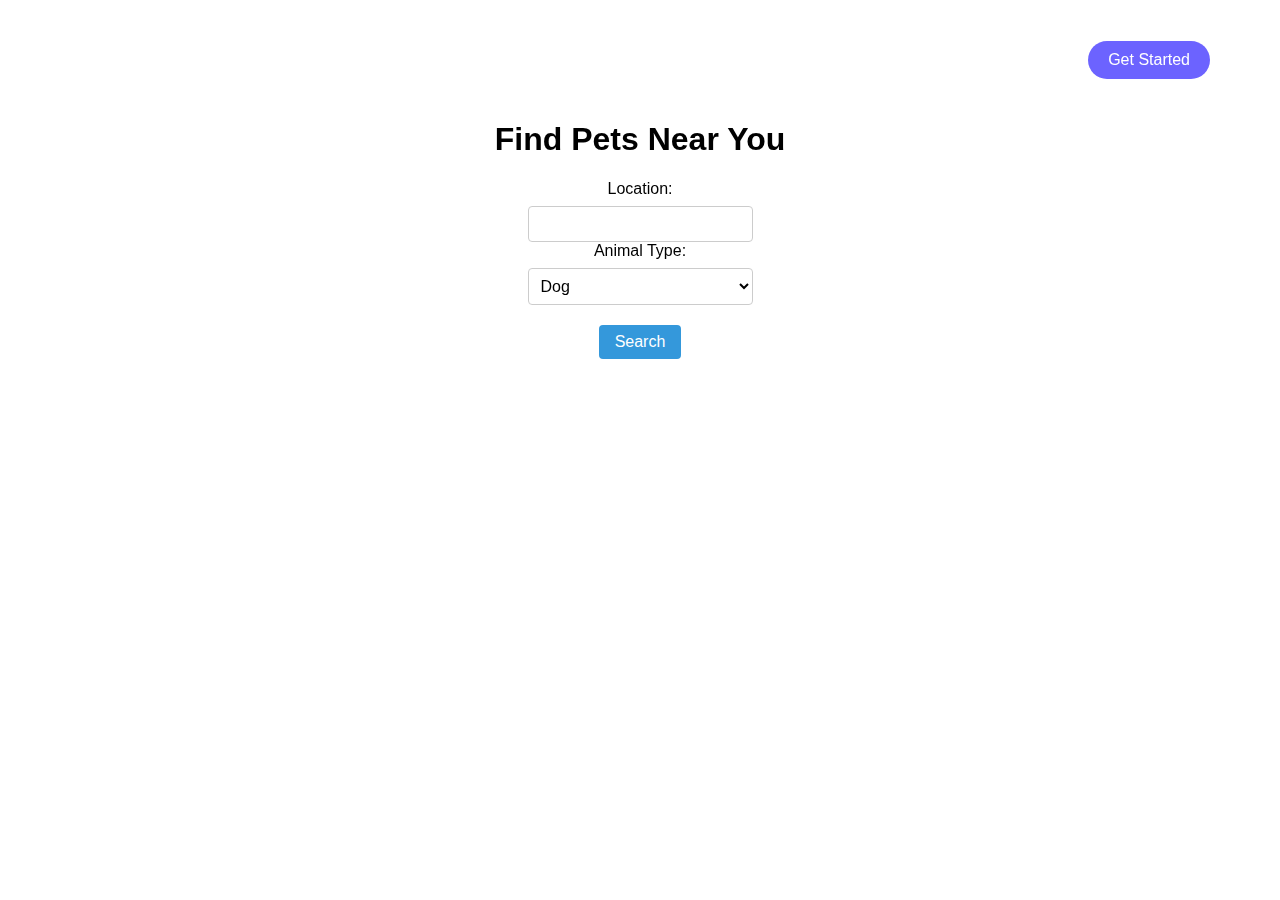
==== findapet.html @ 40ea43f3 "file chnages" ====
<!DOCTYPE html>
<html lang="en">
  <head>
    <meta charset="UTF-8" />
    <meta name="viewport" content="width=device-width, initial-scale=1.0" />
    <title>Pet Finder</title>
    <link rel="stylesheet" href="style2.css" />
  </head>
  <body>
    <div class="landing-page">
      <header>
        <div class="container">
          <a href="#" class="logo"><b>addtoyourfamily.com</b></a>
          <ul class="links">
            <li>Home</li>
            <li id="get-started-button">PetFinder</li>
            <li>About</li>
            <li id="get-started-button">Get Started</li>
          </ul>
        </div>
      </header>
    </div>
    <h1>Find Pets Near You</h1>
    <form id="search-form">
      <label for="location">Location:</label>
      <input type="text" id="location" name="location" required />

      <label for="animal-type">Animal Type:</label>
      <select id="animal-type" name="animal-type">
        <option value="Dog">Dog</option>
        <option value="Cat">Cat</option>
        <option value="Rabbit">Rabbit</option>
      </select>

      <button class="search-button" type="submit">Search</button>
    </form>

    <div id="results"></div>
    <script src="script.js" defer></script>
  </body>
</html>
---- style2.css ----
/* Start Global Rules */
* {
  box-sizing: border-box;
}

body {
  font-family: "Open Sans", sans-serif;
  margin: 20px;
  padding: 0;
  background-image: url("https://static.vecteezy.com/system/resources/previews/003/031/764/original/blue-wide-background-with-linear-blurred-gradient-free-vector.jpg");
  backdrop-filter: blur(10px);
  color: #000;
  display: flex;
  flex-direction: column;
  align-items: center;
  text-align: center;
  animation: fadeIn 1s ease-in-out;
}

@keyframes fadeIn {
  from {
    opacity: 0;
  }
  to {
    opacity: 1;
  }
}

a {
  text-decoration: none;
}

ul {
  list-style: none;
  padding: 0;
  margin: 0;
}

.container {
  padding-left: 15px;
  padding-right: 15px;
  margin-left: auto;
  margin-right: auto;
}

header {
  color: white;
  text-align: center;
  padding: 1em 0;
  width: 100%;
  animation: slideDown 1s ease-in-out;
}

@media (min-width: 768px) {
  .container {
    width: 750px;
  }
}

@media (min-width: 992px) {
  .container {
    width: 970px;
  }
}

@media (min-width: 1200px) {
  .container {
    width: 1170px;
  }
}

/* Start Landing Page */
.landing-page header {
  min-height: 80px;
  display: flex;
}

@media (max-width: 767px) {
  .landing-page header {
    min-height: auto;
    display: initial;
  }
}

.landing-page header .container {
  display: flex;
  align-items: center;
  justify-content: space-between;
}

@media (max-width: 767px) {
  .landing-page header .container {
    flex-direction: column;
    justify-content: center;
  }
}

.landing-page header .logo {
  color: rgba(255, 255, 255, 0.9);
  font-weight: bold;
  text-transform: uppercase;
  font-size: 24px;
}

@media (max-width: 767px) {
  .landing-page header .logo {
    margin-top: 20px;
    margin-bottom: 20px;
  }
}

.landing-page header .links {
  display: flex;
  align-items: center;
}

@media (max-width: 767px) {
  .landing-page header .links {
    text-align: center;
    gap: 10px;
  }
}

.landing-page header .links li {
  margin-left: 30px;
  color: rgba(255, 255, 255, 0.9);
  cursor: pointer;
  transition: 0.3s;
}

@media (max-width: 767px) {
  .landing-page header .links li {
    margin-left: auto;
  }
}

.landing-page header .links li:last-child {
  border-radius: 20px;
  padding: 10px 20px;
  color: #fff;
  background-color: #6c63ff;
}

.landing-page header .links li:not(:last-child):hover {
  color: #6c63ff;
}

@keyframes slideDown {
  from {
    transform: translateY(-100%);
  }
  to {
    transform: translateY(0);
  }
}

main {
  max-width: 600px;
  margin: 0 auto;
  padding: 1em;
  display: flex;
  flex-direction: column;
  align-items: center;
}

form {
  margin-bottom: 1em;
  animation: fadeInUp 1s ease-in-out;
}

@keyframes fadeInUp {
  from {
    opacity: 0;
    transform: translateY(20px);
  }
  to {
    opacity: 1;
    transform: translateY(0);
  }
}

label {
  display: block;
  margin-bottom: 0.5em;
}

input[type="text"],
select {
  width: 100%;
  padding: 0.5em;
  font-size: 1rem;
  border: 1px solid #ccc;
  border-radius: 4px;
  background-color: rgba(255, 255, 255, 0.1); /* Semi-transparent background */
  color: #000; /* Black text color */
}

button {
  padding: 0.5em 1em;
  font-size: 1rem;
  border: none;
  background-color: #3498db;
  color: white;
  border-radius: 4px;
  cursor: pointer;
}

.search-button {
  margin-top: 20px;
}

button:hover {
  background-color: #2980b9;
}

#results {
  display: flex;
  flex-wrap: wrap;
  justify-content: center;
  align-items: flex-start;
  gap: 1rem;
  margin-top: 2rem;
  flex-grow: 1;
  width: 100%;
}

.pet-card {
  background-color: #fff;
  border: 1px solid #ccc;
  border-radius: 5px;
  padding: 1rem;
  box-shadow: 0 2px 4px rgba(0, 0, 0, 0.1);
  width: 300px;
  height: 600px; /* Set a fixed height for the pet card */
  animation: slideUp 1s ease-in-out;
}

@keyframes slideUp {
  from {
    transform: translateY(100%);
  }
  to {
    transform: translateY(0);
  }
}

.pet-image {
  text-align: center;
}

.pet-image img {
  max-width: 100%;
  height: 250px;
  border-radius: 5px;
}

.pet-info {
  text-align: left;
  max-height: 280px; /* Set a maximum height for the pet info */
  overflow: hidden;
}

.pet-info p {
  margin: 0; /* Remove margin to prevent spacing issues */
  padding: 0; /* Remove padding to prevent spacing issues */
  font-size: 14px; /* Adjust font size to fit content */
}

.pet-info h2 {
  margin-top: 0;
}

.adopt-button {
  display: block;
  margin-top: 1rem;
  padding: 0.5rem 1rem;
  font-size: 1rem;
  border: none;
  background-color: #e74c3c;
  color: white;
  border-radius: 4px;
  cursor: pointer;
  transition: background-color 0.3s ease-in-out;
}

.adopt-button:hover {
  background-color: #c0392b;
}
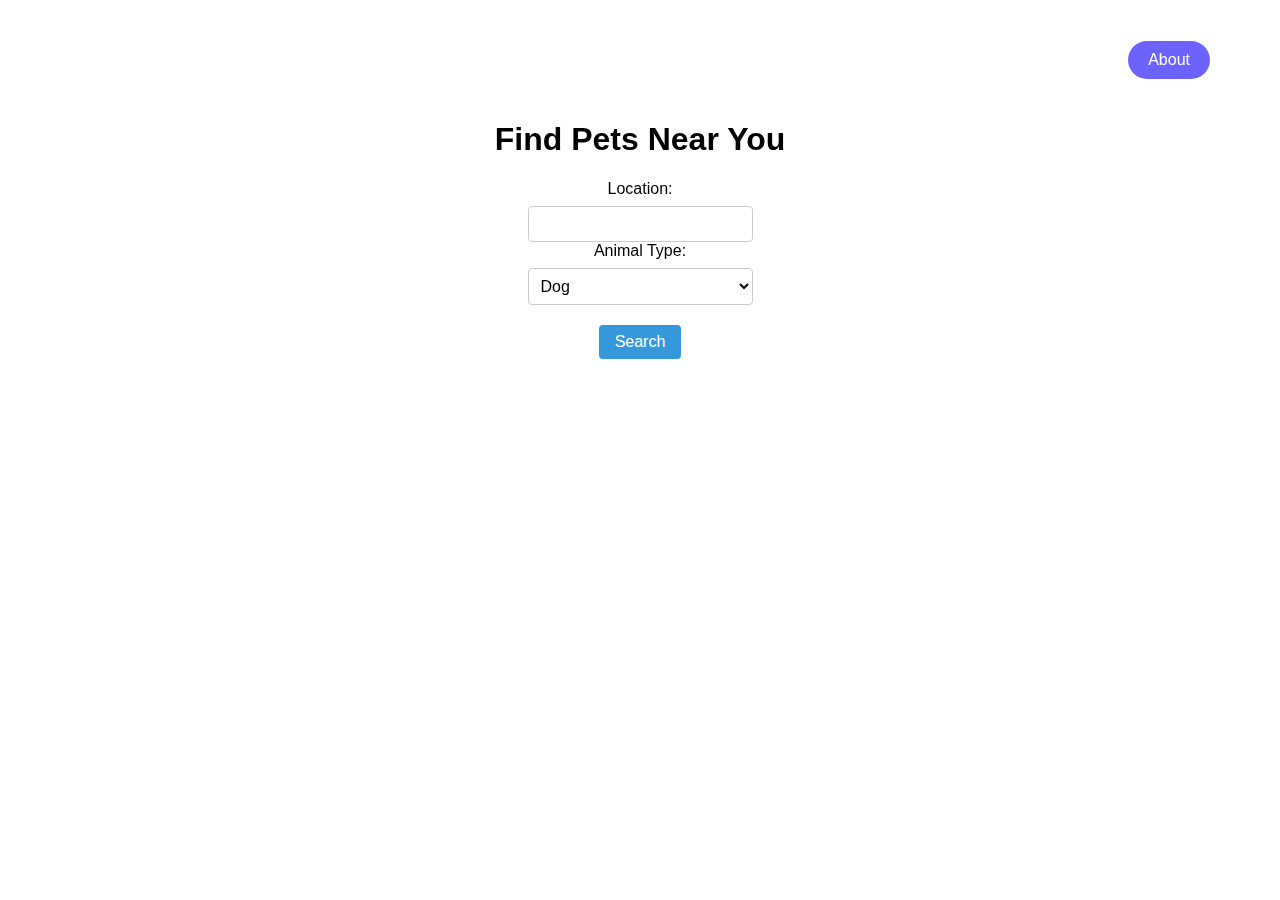
==== commit e5c05ddb: "pages changed once again" ====
--- a/findapet.html
+++ b/findapet.html
@@ -10,12 +10,11 @@
     <div class="landing-page">
       <header>
         <div class="container">
-          <a href="#" class="logo"><b>addtoyourfamily.com</b></a>
+          <a href="index.html" class="logo"><b>addtoyourfamily.com</b></a>
           <ul class="links">
             <li>Home</li>
-            <li id="get-started-button">PetFinder</li>
+            <li class="petfinderlink" id="get-started-button">PetFinder</li>
             <li>About</li>
-            <li id="get-started-button">Get Started</li>
           </ul>
         </div>
       </header>
--- a/style2.css
+++ b/style2.css
@@ -286,3 +286,7 @@
 .adopt-button:hover {
   background-color: #c0392b;
 }
+
+.petfinderlink {
+  text-decoration: underline;
+}
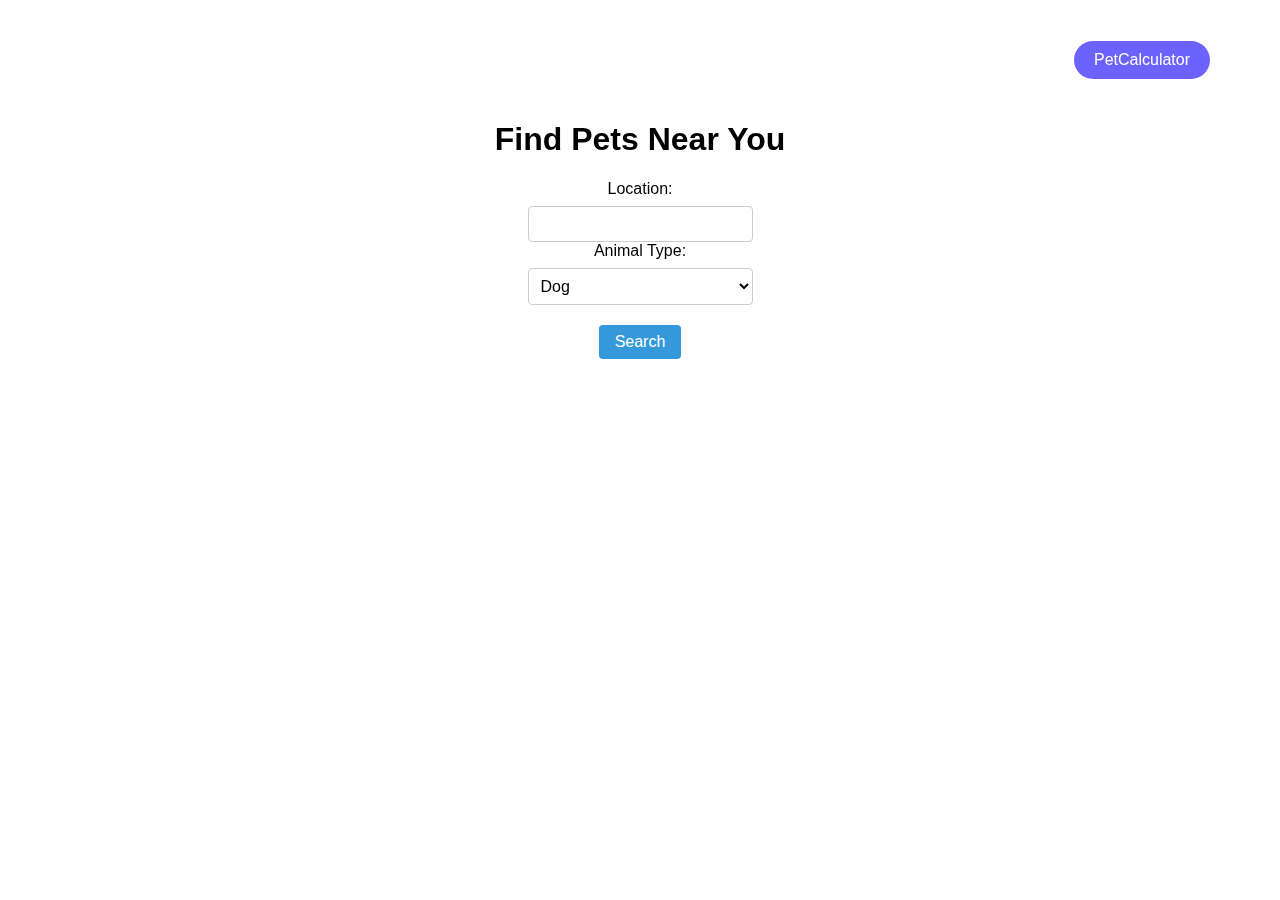
==== commit 40681e96: "perfect" ====
--- a/findapet.html
+++ b/findapet.html
@@ -13,8 +13,8 @@
           <a href="index.html" class="logo"><b>addtoyourfamily.com</b></a>
           <ul class="links">
             <li>Home</li>
-            <li class="petfinderlink" id="get-started-button">PetFinder</li>
             <li>About</li>
+            <li id="petcalculator" onclick="getPetCalculator">PetCalculator</li>
           </ul>
         </div>
       </header>
